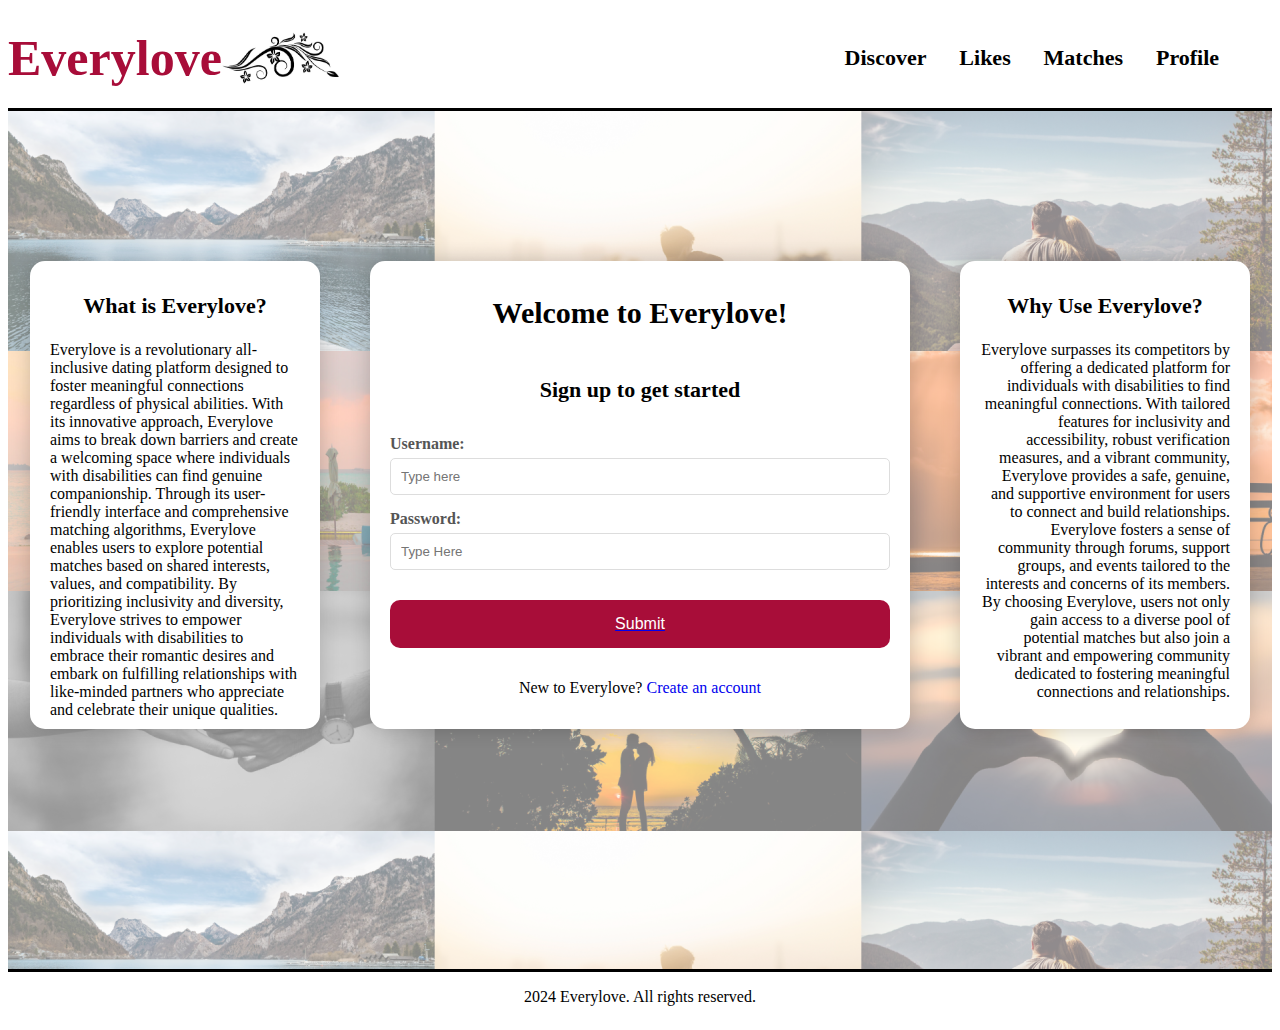
==== index.html @ c9519540 "New" ====
<!DOCTYPE html>
<html lang="en">
<head>
    <meta name="viewport" content="width=device-width, initial-scale1.0">
    <title>Everylove</title>
    <link rel="stylesheet" href="stylesheet.css">
</head>
<header>
    <div class="centerpiece">
       <!--<img src="images/designleft.jpeg" alt="background"  id="headimg">-->
        <a href="index.html" class="top"><h1>Everylove</h1></a>
        <img src="images/designright.jpeg" alt="background" id="headimg">
    </div>

    <div class="links">
        <a href="discover.html" class="top"><h3>Discover</h3></a>
        <a href="likes.html" class="top"><h3>Likes</h3></a>
        <a href="matches.html" class="top"><h3>Matches</h3></a>
        <a href="create.html" class="top"><h3>Profile</h3></a>
    </div>

</header>
<body>
<div class="body">


    <div class="leftinfo">
        <div class="lefttitle"><h3>What is Everylove?</h3></div>
        <h7>Everylove is a revolutionary all-inclusive dating platform designed to foster meaningful connections regardless of physical abilities. With its innovative approach, Everylove aims to break down barriers and create a welcoming space where individuals with disabilities can find genuine companionship. Through its user-friendly interface and comprehensive matching algorithms, Everylove enables users to explore potential matches based on shared interests, values, and compatibility. By prioritizing inclusivity and diversity, Everylove strives to empower individuals with disabilities to embrace their romantic desires and embark on fulfilling relationships with like-minded partners who appreciate and celebrate their unique qualities.</h7>
    </div>


    <div class="signup">
            <h2>Welcome to Everylove!</h2>
            <h3>Sign up to get started</h3>
            <form action="">
                <label for="first">
                      Username:
                  </label>
                <input type="text"
                       id="first"
                       name="first"
                       placeholder="Type here">
     
                <label for="password">
                      Password:
                  </label>
                <input type="password"
                       id="password"
                       name="password"
                       placeholder="Type Here">
            <a href= "discover.html">
                <div class="wrap">
                    <button type="button" value="Redirect">
                        Submit
                    </button>
                </div>
            </a>
            </form>
            <p>New to Everylove? 
                  <a href="create.html"
                   style="text-decoration: none;">
                    Create an account
                </a>
            </p>
    </div>
    <div class="rightinfo">
        <div class="righttitle"><h3>Why Use Everylove?</h3></div>
        <h7>Everylove surpasses its competitors by offering a dedicated platform for individuals with disabilities to find meaningful connections. With tailored features for inclusivity and accessibility, robust verification measures, and a vibrant community, Everylove provides a safe, genuine, and supportive environment for users to connect and build relationships. Everylove fosters a sense of community through forums, support groups, and events tailored to the interests and concerns of its members. By choosing Everylove, users not only gain access to a diverse pool of potential matches but also join a vibrant and empowering community dedicated to fostering meaningful connections and relationships.</h7>
    </div>

</div>


<footer>
    <p>2024 Everylove. All rights reserved.</p>
</footer>

</body>
</html>
---- stylesheet.css ----
header {
    display: flex;
    flex-flow: row;
    justify-content: space-between;
    height: 100px;
    width: auto;
    border-bottom: solid;
    border-color: black;
    margin-bottom: auto;
    margin-top: auto;
}

.centerpiece {
    display: flex;
    flex-flow: row;
    align-items: center;
    justify-content: flex-start;
}

.links {
    display: flex;
    flex-flow: row;
    width: 40%;
    align-items: center;
    justify-content: space-evenly;
    padding: 20px;
}

#pfp {
    width: 20%;
}

img
 {
    width: 15%;
}


#profilepic
 {
    width: 50%;
    margin-bottom: 30px;
    border-radius: 8px;
    transition: all .2s ease-in-out;
}


#profilepic:hover {
    transform: scale(1.1);
}


#largepfp {
    width: 31%;
    border-radius: 10px;
    margin-top: -70px;
}

footer {
    display: flex;
    align-items: center;
    justify-content: center;
    height: 50px;
    width: auto;
    border-top: solid;
    border-color: black;
}

select {
    width: 100%;
    padding: 10px;
    border: 1px solid #ccc;
    border-radius: 4px;
    font-size: 16px;
    box-sizing: border-box;

}

.form-container {
    
}

.leftside {
    width: 33%;
    justify-items: center;
    align-content: center;
    margin-left: 30px;
}

.rightside {
    width: 67%;
}

.profileone {
    display: flex;
    flex-wrap: wrap;
    flex-flow: row;
    border-bottom: solid;
    border-color: black;
}

.profiletwo {
    display: flex;
    flex-wrap: wrap;
    flex-flow: row;
    border-bottom: solid;
    border-color: black;
}

.profilethree {
    display: flex;
    flex-wrap: wrap;
    flex-flow: row;
    border-bottom: solid;
    border-color: black;    
}

.profilefour {
    display: flex;
    flex-wrap: wrap;
    flex-flow: row;
    border-bottom: solid;
    border-color: black;    
}

.profilefive {
    display: flex;
    flex-wrap: wrap;
    flex-flow: row;
    border-bottom: solid;
    border-color: black;    
}

.banner {
    display: flex;
    justify-content: center;
}


.body {
    display: flex;
    flex-wrap: wrap;
    justify-content: center;
    background-image: url(images/background.png);
}

.create {
    display: flex;
    flex-wrap: wrap;
}

.pic {

}

.discover {
    display: flex;
    flex-wrap: wrap;
    justify-content: center;
}

.picturename {
    display: flex;
    flex-wrap: wrap;
    justify-content: center;
    background-color: blue;
}
.signup {
    margin-top: 150px;
    margin-bottom: 240px;
    background-color: #fff;
    border-radius: 15px;
    box-shadow: 0 0 20px rgba(0, 0, 0, 0.2);
    padding: 10px 20px;
    width: 500px;
    text-align: center;
}
 
.leftinfo {
    margin-top: 150px;
    margin-bottom: 240px;
    margin-right: 50px;
    float: left;
    background-color: #fff;
    border-radius: 15px;
    box-shadow: 0 0 20px rgba(0, 0, 0, 0.2);
    padding: 10px 20px;
    width: 250px;
    text-align: left;
}

.lefttitle {
    text-align: center;
}

.rightinfo {
    margin-top: 150px;
    margin-bottom: 240px;
    margin-left: 50px;
    float: right;
    background-color: #fff;
    border-radius: 15px;
    box-shadow: 0 0 20px rgba(0, 0, 0, 0.2);
    padding: 10px 20px;
    width: 250px; 
    text-align: right;
}

.righttitle {
    text-align: center;
}


h1 {
    font-size: 50px;
    color: #a80d39;
}

h2 {
    font-size: 30px;
    transition: all .2s ease-in-out;
}

h2:hover {
    transform: scale(1.1);
    transform-origin: left;
}


h3 {
    display: inline-block;
    position: relative;
    color: black;
    font-size: 22px;
}

h3::after {
    content: '';
    position: absolute;
    width: 100%;
    transform: scaleX(0);
    height: 2px;
    bottom: 0;
    left: 0;
    background-color: black;
    transform-origin: bottom right;
    transition: transform 0.25s ease-out;
}

h3:hover::after {
    transform: scaleX(1.0);
    transform-origin: bottom left;
}
 
h5 {
    font-size: 20px;
}

h6 {
    font-size: 60px;
}

h7 {
    
}

h8 {
    font-size: 30px;
    font-weight: 600;
    text-align: center;
}

label {
    display: block;
    width: 100%;
    margin-top: 10px;
    margin-bottom: 5px;
    text-align: left;
    color: #555;
    font-weight: bold;
}
 
 
input {
    display: block;
    width: 100%;
    margin-bottom: 15px;
    padding: 10px;
    box-sizing: border-box;
    border: 1px solid #ddd;
    border-radius: 5px;
}
 
button {
    padding: 15px;
    border-radius: 10px;
    margin-top: 15px;
    margin-bottom: 15px;
    border: none;
    color: white;
    cursor: pointer;
    background-color: #a80d39;
    width: 100%;
    font-size: 16px;
}

button:hover {
    background-color: #9e0d39;
}

 
.wrap {
    display: flex;
    justify-content: center;
    align-items: center;
}

.top {
    color: black;
    cursor: pointer;
    text-decoration: none;
}



.displayname {
    display: flex;
    flex: flow;
    justify-content: center;
    margin-top: -80px;

}

.pass {
    display: flex;
    justify-content: center;
    transition: all .2s ease-in-out;
}

.pass:hover {
    transform: scale(1.3);
}

.largepic {
    display: flex;
    flex-wrap: wrap;
    flex-flow: row;
    width: 100%;
    align-items: center;
    justify-content: space-evenly;
}

.match {
    display: flex;
    justify-content: center;
    transition: all .2s ease-in-out;
}

.match:hover {
    transform: scale(1.3);
}

.pfdetail {
    display: grid;
    width: 100%;
    padding: 10px;
    justify-content: space-evenly;

}

.pfdetailtop {
    display: flex;
    flex-flow: row;
    width: 100%;
    justify-content: center;
}

.pfdetailbottom {
    display: flex;
    flex-flow: row;
    width: 100%;
    justify-content: center;
}

.pfdetailtopleft {
    display: flex;
    flex-flow: column;
    width: 80%;
    padding-right: 8px;
    justify-content: center;
    margin-top: 40px;
    margin-bottom: 40px;
}

.pfdetailtopright {
    display: flex;
    flex-flow: column;
    width: 80%;
    padding-right: 8px;
    justify-content: center;
    margin-top: 40px;
    margin-bottom: 40px;
}

.pfdetailbottomleft {
    display: flex;
    width: 80%;
    padding-right: 8px;
    flex-flow: column;
    justify-content: center;
    margin-top: 40px;
    margin-bottom: 40px;
}

.pfdetailbottomright {
    display: flex;
    width: 80%;
    padding-right: 8px;
    flex-flow: column;
    justify-content: center;
    margin-top: 40px;
    margin-bottom: 40px;
}

.description {
    display: flex;
    flex: flow;
    justify-content: space-evenly;
    margin-top: 30px;
}

.subtext {
    display: flex;
    flex: flow;
    justify-content: space-evenly;
}

.matchprofilestop {
    display: flex;
    flex-direction: row;
    flex-wrap: wrap;
    width: 100%;
    margin-bottom: 60px;
    justify-content: space-evenly;
}

.matchprofilesbottom {
    display: flex;
    flex-direction: row;
    flex-wrap: wrap;
    width: 100%;
    margin-bottom: 60px;
    justify-content: space-evenly;    
}

.matchname {
    display: flex;
    flex-flow: row;
    flex-wrap: wrap;
    justify-content: center;
}

.matchone {
    width: 30%;
}
.matchtwo {
    width: 30%;
}


#matchpfp {
    width: 100%;
    border-radius: 50px;
    display: flex;
    flex-flow: row;
    flex-wrap: wrap;
    justify-content: center;
    transition: all .2s ease-in-out;
}

#matchpfp:hover {
    transform: scale(1.1);
}
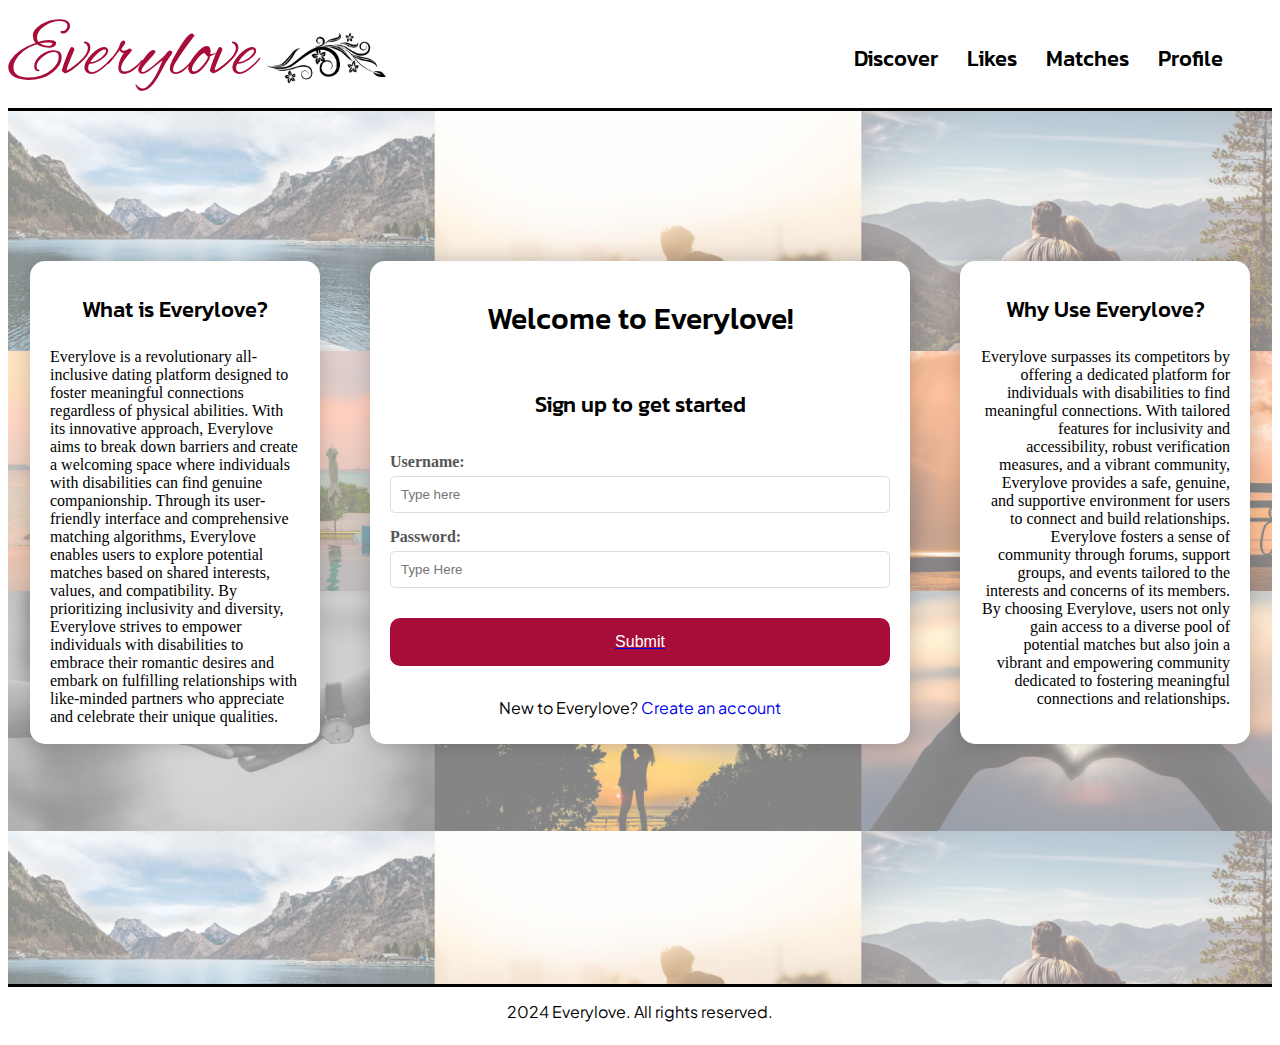
==== commit 76cf0958: "Update code" ====
--- a/index.html
+++ b/index.html
@@ -1,6 +1,21 @@
 <!DOCTYPE html>
 <html lang="en">
 <head>
+    <link rel="preconnect" href="https://fonts.googleapis.com">
+    <link rel="preconnect" href="https://fonts.gstatic.com" crossorigin>
+    <link href="https://fonts.googleapis.com/css2?family=Alex+Brush&display=swap" rel="stylesheet">
+    
+    <link rel="preconnect" href="https://fonts.googleapis.com">
+    <link rel="preconnect" href="https://fonts.gstatic.com" crossorigin>
+    <link href="https://fonts.googleapis.com/css2?family=Kanit:ital,wght@0,100;0,200;0,300;0,400;0,500;0,600;0,700;0,800;0,900;1,100;1,200;1,300;1,400;1,500;1,600;1,700;1,800;1,900&display=swap" rel="stylesheet">
+
+    <link rel="preconnect" href="https://fonts.googleapis.com">
+    <link rel="preconnect" href="https://fonts.gstatic.com" crossorigin>
+    <link href="https://fonts.googleapis.com/css2?family=Plus+Jakarta+Sans:ital,wght@0,200..800;1,200..800&display=swap" rel="stylesheet">
+
+    <link rel="preconnect" href="https://fonts.googleapis.com">
+    <link rel="preconnect" href="https://fonts.gstatic.com" crossorigin>
+    <link href="https://fonts.googleapis.com/css2?family=Libre+Baskerville:ital,wght@0,400;0,700;1,400&display=swap" rel="stylesheet">
     <meta name="viewport" content="width=device-width, initial-scale1.0">
     <title>Everylove</title>
     <link rel="stylesheet" href="stylesheet.css">
--- a/stylesheet.css
+++ b/stylesheet.css
@@ -1,3 +1,145 @@
+.libre-baskerville-regular {
+  font-family: "Libre Baskerville", serif;
+  font-weight: 400;
+  font-style: normal;
+}
+
+.libre-baskerville-bold {
+  font-family: "Libre Baskerville", serif;
+  font-weight: 700;
+  font-style: normal;
+}
+
+.libre-baskerville-regular-italic {
+  font-family: "Libre Baskerville", serif;
+  font-weight: 400;
+  font-style: italic;
+}
+
+
+.plus-jakarta-sans-{
+  font-family: "Plus Jakarta Sans", sans-serif;
+  font-optical-sizing: auto;
+  font-weight: <weight>;
+  font-style: normal;
+}
+
+.kanit-thin {
+  font-family: "Kanit", sans-serif;
+  font-weight: 100;
+  font-style: normal;
+}
+
+.kanit-extralight {
+  font-family: "Kanit", sans-serif;
+  font-weight: 200;
+  font-style: normal;
+}
+
+.kanit-light {
+  font-family: "Kanit", sans-serif;
+  font-weight: 300;
+  font-style: normal;
+}
+
+.kanit-regular {
+  font-family: "Kanit", sans-serif;
+  font-weight: 400;
+  font-style: normal;
+}
+
+.kanit-medium {
+  font-family: "Kanit", sans-serif;
+  font-weight: 500;
+  font-style: normal;
+}
+
+.kanit-semibold {
+  font-family: "Kanit", sans-serif;
+  font-weight: 600;
+  font-style: normal;
+}
+
+.kanit-bold {
+  font-family: "Kanit", sans-serif;
+  font-weight: 700;
+  font-style: normal;
+}
+
+.kanit-extrabold {
+  font-family: "Kanit", sans-serif;
+  font-weight: 800;
+  font-style: normal;
+}
+
+.kanit-black {
+  font-family: "Kanit", sans-serif;
+  font-weight: 900;
+  font-style: normal;
+}
+
+.kanit-thin-italic {
+  font-family: "Kanit", sans-serif;
+  font-weight: 100;
+  font-style: italic;
+}
+
+.kanit-extralight-italic {
+  font-family: "Kanit", sans-serif;
+  font-weight: 200;
+  font-style: italic;
+}
+
+.kanit-light-italic {
+  font-family: "Kanit", sans-serif;
+  font-weight: 300;
+  font-style: italic;
+}
+
+.kanit-regular-italic {
+  font-family: "Kanit", sans-serif;
+  font-weight: 400;
+  font-style: italic;
+}
+
+.kanit-medium-italic {
+  font-family: "Kanit", sans-serif;
+  font-weight: 500;
+  font-style: italic;
+}
+
+.kanit-semibold-italic {
+  font-family: "Kanit", sans-serif;
+  font-weight: 600;
+  font-style: italic;
+}
+
+.kanit-bold-italic {
+  font-family: "Kanit", sans-serif;
+  font-weight: 700;
+  font-style: italic;
+}
+
+.kanit-extrabold-italic {
+  font-family: "Kanit", sans-serif;
+  font-weight: 800;
+  font-style: italic;
+}
+
+.kanit-black-italic {
+  font-family: "Kanit", sans-serif;
+  font-weight: 900;
+  font-style: italic;
+}
+
+.alex-brush-regular {
+  font-family: "Alex Brush", cursive;
+  font-weight: 400;
+  font-style: normal;
+}
+
+
+
 header {
     display: flex;
     flex-flow: row;
@@ -88,6 +230,7 @@
 }
 
 .rightside {
+    padding-right: 20px;
     width: 67%;
 }
 
@@ -98,6 +241,7 @@
     border-bottom: solid;
     border-color: black;
 }
+
 
 .profiletwo {
     display: flex;
@@ -211,12 +355,26 @@
 }
 
 
+p {
+    font-family: "Plus Jakarta Sans", sans-serif;
+    font-optical-sizing: auto;
+    font-weight: 400;
+    font-style: normal;
+}
+
 h1 {
-    font-size: 50px;
+    font-family: "Alex Brush", cursive;
+    font-weight: 400;
+    font-style: normal;
+    font-size: 80px;
     color: #a80d39;
+    padding-right: 10px;
 }
 
 h2 {
+    font-family: "Kanit", sans-serif;
+    font-weight: 500;
+    font-style: normal;
     font-size: 30px;
     transition: all .2s ease-in-out;
 }
@@ -228,6 +386,9 @@
 
 
 h3 {
+    font-family: "Kanit", sans-serif;
+    font-weight: 500;
+    font-style: normal;
     display: inline-block;
     position: relative;
     color: black;
@@ -251,12 +412,25 @@
     transform: scaleX(1.0);
     transform-origin: bottom left;
 }
+
+h4 {
+    font-family: "Kanit", sans-serif;
+    font-weight: 500;
+    font-style: normal;
+    font-size: 15px;
+}
  
 h5 {
+    font-family: "Kanit", sans-serif;
+    font-weight: 500;
+    font-style: normal;
     font-size: 20px;
 }
 
 h6 {
+    font-family: "Kanit", sans-serif;
+    font-weight: 500;
+    font-style: normal;
     font-size: 60px;
 }
 
@@ -265,8 +439,10 @@
 }
 
 h8 {
-    font-size: 30px;
-    font-weight: 600;
+    font-family: "Kanit", sans-serif;
+    font-weight: 500;
+    font-style: normal;
+    font-size: 35px;
     text-align: center;
 }
 
@@ -386,7 +562,8 @@
     display: flex;
     flex-flow: column;
     width: 80%;
-    padding-right: 8px;
+    padding-right: 40px;
+    padding-left: 40px;
     justify-content: center;
     margin-top: 40px;
     margin-bottom: 40px;
@@ -396,7 +573,8 @@
     display: flex;
     flex-flow: column;
     width: 80%;
-    padding-right: 8px;
+    padding-right: 40px;
+    padding-left: 40px;
     justify-content: center;
     margin-top: 40px;
     margin-bottom: 40px;
@@ -405,7 +583,8 @@
 .pfdetailbottomleft {
     display: flex;
     width: 80%;
-    padding-right: 8px;
+    padding-right: 40px;
+    padding-left: 40px;
     flex-flow: column;
     justify-content: center;
     margin-top: 40px;
@@ -415,7 +594,8 @@
 .pfdetailbottomright {
     display: flex;
     width: 80%;
-    padding-right: 8px;
+    padding-right: 40px;
+    padding-left: 40px;
     flex-flow: column;
     justify-content: center;
     margin-top: 40px;
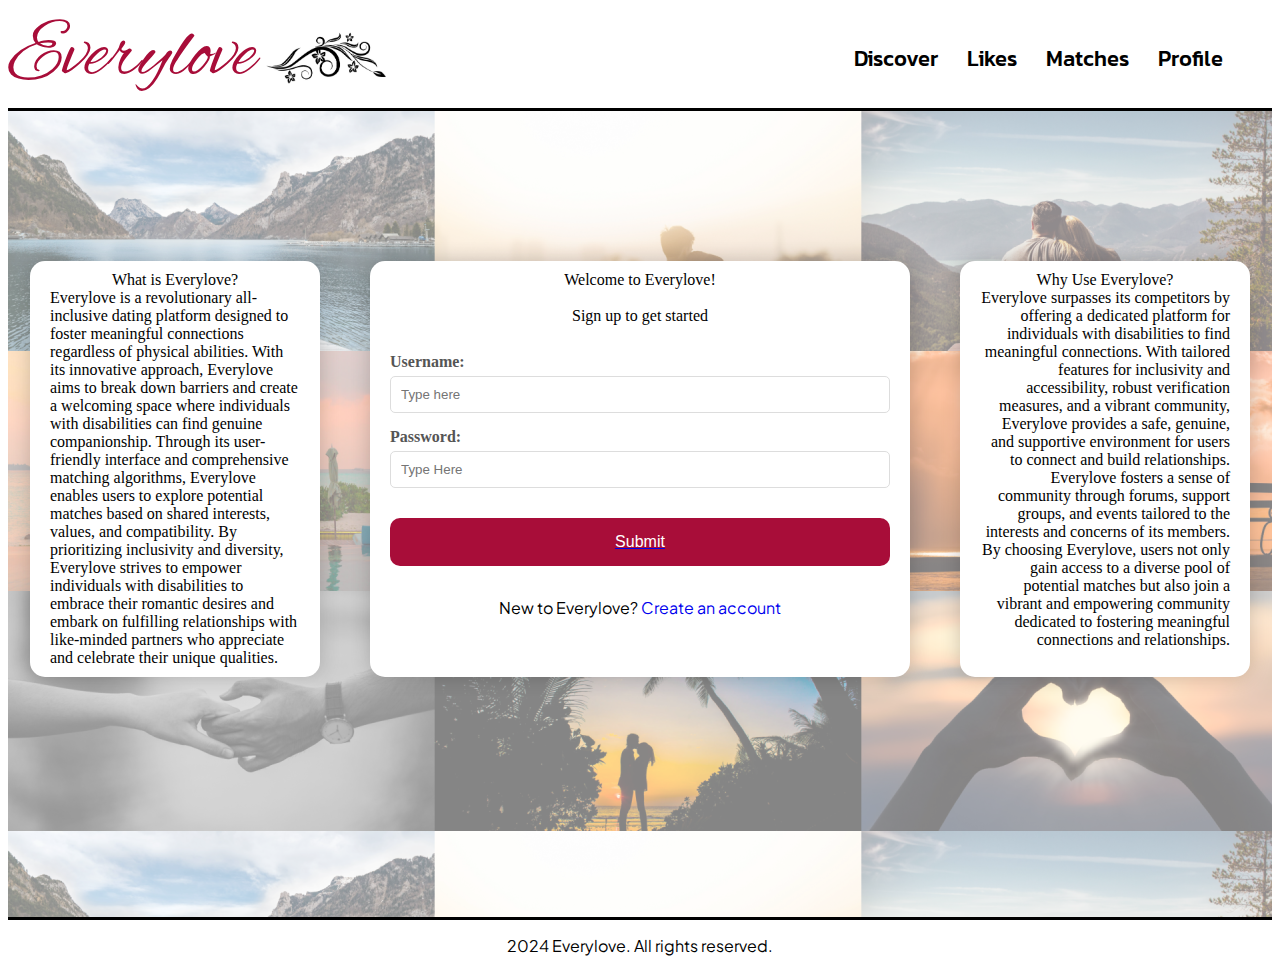
==== commit eabd459f: "Update" ====
--- a/index.html
+++ b/index.html
@@ -4,7 +4,7 @@
     <link rel="preconnect" href="https://fonts.googleapis.com">
     <link rel="preconnect" href="https://fonts.gstatic.com" crossorigin>
     <link href="https://fonts.googleapis.com/css2?family=Alex+Brush&display=swap" rel="stylesheet">
-    
+
     <link rel="preconnect" href="https://fonts.googleapis.com">
     <link rel="preconnect" href="https://fonts.gstatic.com" crossorigin>
     <link href="https://fonts.googleapis.com/css2?family=Kanit:ital,wght@0,100;0,200;0,300;0,400;0,500;0,600;0,700;0,800;0,900;1,100;1,200;1,300;1,400;1,500;1,600;1,700;1,800;1,900&display=swap" rel="stylesheet">
@@ -16,9 +16,12 @@
     <link rel="preconnect" href="https://fonts.googleapis.com">
     <link rel="preconnect" href="https://fonts.gstatic.com" crossorigin>
     <link href="https://fonts.googleapis.com/css2?family=Libre+Baskerville:ital,wght@0,400;0,700;1,400&display=swap" rel="stylesheet">
+
     <meta name="viewport" content="width=device-width, initial-scale1.0">
     <title>Everylove</title>
+    
     <link rel="stylesheet" href="stylesheet.css">
+    <link rel="stylesheet" href="mobilestyle.css">
 </head>
 <header>
     <div class="centerpiece">
@@ -40,14 +43,14 @@
 
 
     <div class="leftinfo">
-        <div class="lefttitle"><h3>What is Everylove?</h3></div>
+        <div class="lefttitle"><h9>What is Everylove?</h9><br></div>
         <h7>Everylove is a revolutionary all-inclusive dating platform designed to foster meaningful connections regardless of physical abilities. With its innovative approach, Everylove aims to break down barriers and create a welcoming space where individuals with disabilities can find genuine companionship. Through its user-friendly interface and comprehensive matching algorithms, Everylove enables users to explore potential matches based on shared interests, values, and compatibility. By prioritizing inclusivity and diversity, Everylove strives to empower individuals with disabilities to embrace their romantic desires and embark on fulfilling relationships with like-minded partners who appreciate and celebrate their unique qualities.</h7>
     </div>
 
 
     <div class="signup">
-            <h2>Welcome to Everylove!</h2>
-            <h3>Sign up to get started</h3>
+            <h10>Welcome to Everylove!</h10><br><br>
+            <h9>Sign up to get started</h9><br><br>
             <form action="">
                 <label for="first">
                       Username:
@@ -80,7 +83,7 @@
             </p>
     </div>
     <div class="rightinfo">
-        <div class="righttitle"><h3>Why Use Everylove?</h3></div>
+        <div class="righttitle"><h9>Why Use Everylove?</h9><br></div>
         <h7>Everylove surpasses its competitors by offering a dedicated platform for individuals with disabilities to find meaningful connections. With tailored features for inclusivity and accessibility, robust verification measures, and a vibrant community, Everylove provides a safe, genuine, and supportive environment for users to connect and build relationships. Everylove fosters a sense of community through forums, support groups, and events tailored to the interests and concerns of its members. By choosing Everylove, users not only gain access to a diverse pool of potential matches but also join a vibrant and empowering community dedicated to fostering meaningful connections and relationships.</h7>
     </div>
 
--- a/mobilestyle.css
+++ b/mobilestyle.css
@@ -0,0 +1,693 @@
+@media screen and (max-width: 600px) {
+
+.libre-baskerville-regular {
+  font-family: "Libre Baskerville", serif;
+  font-weight: 400;
+  font-style: normal;
+}
+
+.libre-baskerville-bold {
+  font-family: "Libre Baskerville", serif;
+  font-weight: 700;
+  font-style: normal;
+}
+
+.libre-baskerville-regular-italic {
+  font-family: "Libre Baskerville", serif;
+  font-weight: 400;
+  font-style: italic;
+}
+
+
+.plus-jakarta-sans-{
+  font-family: "Plus Jakarta Sans", sans-serif;
+  font-optical-sizing: auto;
+  font-weight: <weight>;
+  font-style: normal;
+}
+
+.kanit-thin {
+  font-family: "Kanit", sans-serif;
+  font-weight: 100;
+  font-style: normal;
+}
+
+.kanit-extralight {
+  font-family: "Kanit", sans-serif;
+  font-weight: 200;
+  font-style: normal;
+}
+
+.kanit-light {
+  font-family: "Kanit", sans-serif;
+  font-weight: 300;
+  font-style: normal;
+}
+
+.kanit-regular {
+  font-family: "Kanit", sans-serif;
+  font-weight: 400;
+  font-style: normal;
+}
+
+.kanit-medium {
+  font-family: "Kanit", sans-serif;
+  font-weight: 500;
+  font-style: normal;
+}
+
+.kanit-semibold {
+  font-family: "Kanit", sans-serif;
+  font-weight: 600;
+  font-style: normal;
+}
+
+.kanit-bold {
+  font-family: "Kanit", sans-serif;
+  font-weight: 700;
+  font-style: normal;
+}
+
+.kanit-extrabold {
+  font-family: "Kanit", sans-serif;
+  font-weight: 800;
+  font-style: normal;
+}
+
+.kanit-black {
+  font-family: "Kanit", sans-serif;
+  font-weight: 900;
+  font-style: normal;
+}
+
+.kanit-thin-italic {
+  font-family: "Kanit", sans-serif;
+  font-weight: 100;
+  font-style: italic;
+}
+
+.kanit-extralight-italic {
+  font-family: "Kanit", sans-serif;
+  font-weight: 200;
+  font-style: italic;
+}
+
+.kanit-light-italic {
+  font-family: "Kanit", sans-serif;
+  font-weight: 300;
+  font-style: italic;
+}
+
+.kanit-regular-italic {
+  font-family: "Kanit", sans-serif;
+  font-weight: 400;
+  font-style: italic;
+}
+
+.kanit-medium-italic {
+  font-family: "Kanit", sans-serif;
+  font-weight: 500;
+  font-style: italic;
+}
+
+.kanit-semibold-italic {
+  font-family: "Kanit", sans-serif;
+  font-weight: 600;
+  font-style: italic;
+}
+
+.kanit-bold-italic {
+  font-family: "Kanit", sans-serif;
+  font-weight: 700;
+  font-style: italic;
+}
+
+.kanit-extrabold-italic {
+  font-family: "Kanit", sans-serif;
+  font-weight: 800;
+  font-style: italic;
+}
+
+.kanit-black-italic {
+  font-family: "Kanit", sans-serif;
+  font-weight: 900;
+  font-style: italic;
+}
+
+.alex-brush-regular {
+  font-family: "Alex Brush", cursive;
+  font-weight: 400;
+  font-style: normal;
+}
+
+body {
+}
+
+header {
+    display: flex;
+    flex-flow: column;
+    justify-content: space-between;
+    height: auto;
+    width: auto;
+    border-bottom: solid;
+    border-color: black;
+    margin-bottom: auto;
+    margin-top: auto;
+}
+
+.centerpiece {
+    display: flex;
+    flex-flow: row;
+    width: 100%;
+    margin-bottom: 0px;
+    align-items: center;
+    justify-content: center;
+}
+
+.links {
+    display: flex;
+    flex-flow: row;
+    width: 100%;
+    align-items: center;
+    justify-content: space-evenly;
+}
+
+#pfp {
+    width: 20%;
+}
+
+img
+ {
+    width: 15%;
+}
+
+#headimg {
+    width: 0%;
+}
+
+
+#profilepic
+ {
+    width: 85%;
+    margin-bottom: 30px;
+    border-radius: 100px;
+    justify-content: center;
+    transition: all .2s ease-in-out;
+}
+
+
+#profilepic:hover {
+    transform: scale(1.1);
+}
+
+
+#largepfp {
+    width: 31%;
+    border-radius: 10px;
+    margin-top: -70px;
+}
+
+footer {
+    display: flex;
+    align-items: center;
+    justify-content: center;
+    height: 50px;
+    width: auto;
+    border-top: solid;
+    border-color: black;
+}
+
+select {
+    width: 100%;
+    padding: 10px;
+    border: 1px solid #ccc;
+    border-radius: 4px;
+    font-size: 16px;
+    box-sizing: border-box;
+
+}
+
+.form-container {
+    
+}
+
+.leftside {
+    width: 100%;
+    justify-items: center;
+    align-content: center;
+    margin-left: 30px;
+}
+
+.rightside {
+    display: flex;
+    flex-flow: row;
+    flex-wrap: wrap;
+    justify-content: center;
+    padding-right: 20px;
+    width: 100%;
+}
+
+.profileone {
+    display: flex;
+    flex-wrap: wrap;
+    flex-flow: column;
+    border-bottom: solid;
+    border-color: black;
+}
+
+
+.profiletwo {
+    display: flex;
+    flex-wrap: wrap;
+    flex-flow: column;
+    border-bottom: solid;
+    border-color: black;
+}
+
+.profilethree {
+    display: flex;
+    flex-wrap: wrap;
+    flex-flow: column;
+    border-bottom: solid;
+    border-color: black;    
+}
+
+.profilefour {
+    display: flex;
+    flex-wrap: wrap;
+    flex-flow: column;
+    border-bottom: solid;
+    border-color: black;    
+}
+
+.profilefive {
+    display: flex;
+    flex-wrap: wrap;
+    flex-flow: column;
+    border-bottom: solid;
+    border-color: black;    
+}
+
+.banner {
+    display: flex;
+    justify-content: center;
+}
+
+
+.body {
+    display: flex;
+    flex-wrap: wrap;
+    justify-content: center;
+    background-image: url(images/background.png);
+}
+
+.create {
+    display: flex;
+    flex-wrap: wrap;
+}
+
+.pic {
+
+}
+
+.discover {
+    display: flex;
+    flex-wrap: wrap;
+    justify-content: center;
+}
+
+.picturename {
+    display: flex;
+    flex-wrap: wrap;
+    justify-content: center;
+    background-color: blue;
+}
+.signup {
+    margin-top: 150px;
+    margin-bottom: 240px;
+    background-color: #fff;
+    border-radius: 15px;
+    box-shadow: 0 0 20px rgba(0, 0, 0, 0.2);
+    padding: 10px 20px;
+    width: 500px;
+    text-align: center;
+}
+ 
+.leftinfo {
+    margin-top: 150px;
+    margin-bottom: 240px;
+    margin-right: 50px;
+    float: left;
+    background-color: #fff;
+    border-radius: 15px;
+    box-shadow: 0 0 20px rgba(0, 0, 0, 0.2);
+    padding: 10px 20px;
+    width: 250px;
+    text-align: left;
+}
+
+.lefttitle {
+    text-align: center;
+}
+
+.rightinfo {
+    margin-top: 150px;
+    margin-bottom: 240px;
+    margin-left: 50px;
+    float: right;
+    background-color: #fff;
+    border-radius: 15px;
+    box-shadow: 0 0 20px rgba(0, 0, 0, 0.2);
+    padding: 10px 20px;
+    width: 250px; 
+    text-align: right;
+}
+
+.righttitle {
+    text-align: center;
+}
+
+
+p {
+    font-family: "Plus Jakarta Sans", sans-serif;
+    font-optical-sizing: auto;
+    font-weight: 400;
+    font-style: normal;
+}
+
+h1 {
+    font-family: "Alex Brush", cursive;
+    font-weight: 400;
+    font-style: normal;
+    font-size: 60px;
+    color: #a80d39;
+}
+
+h2 {
+    font-family: "Kanit", sans-serif;
+    font-weight: 500;
+    font-style: normal;
+    font-size: 30px;
+    text-align: center;
+    transition: all .2s ease-in-out;
+}
+
+h2:hover {
+    transform: scale(1.1);
+    transform-origin: left;
+}
+
+
+h3 {
+    font-family: "Kanit", sans-serif;
+    font-weight: 500;
+    font-style: normal;
+    display: inline-block;
+    position: relative;
+    color: black;
+    font-size: 20px;
+}
+
+h3::after {
+    content: '';
+    position: absolute;
+    width: 100%;
+    transform: scaleX(0);
+    height: 2px;
+    bottom: 0;
+    left: 0;
+    background-color: black;
+    transform-origin: bottom right;
+    transition: transform 0.25s ease-out;
+}
+
+h3:hover::after {
+    transform: scaleX(1.0);
+    transform-origin: bottom left;
+}
+
+h4 {
+    font-family: "Kanit", sans-serif;
+    font-weight: 500;
+    font-style: normal;
+    font-size: 15px;
+}
+ 
+h5 {
+    font-family: "Kanit", sans-serif;
+    font-weight: 500;
+    font-style: normal;
+    font-size: 20px;
+}
+
+h6 {
+    font-family: "Kanit", sans-serif;
+    font-weight: 500;
+    font-style: normal;
+    font-size: 60px;
+}
+
+h7 {
+    
+}
+
+h8 {
+    font-family: "Kanit", sans-serif;
+    font-weight: 500;
+    font-style: normal;
+    font-size: 35px;
+    text-align: center;
+}
+
+h9 {
+    font-family: "Kanit", sans-serif;
+    font-weight: 500;
+    font-style: normal;
+    color: black;
+    font-size: 22px;
+}
+
+h10 {
+    font-family: "Kanit", sans-serif;
+    font-weight: 500;
+    font-style: normal;
+    font-size: 30px;
+}
+
+label {
+    display: block;
+    width: 100%;
+    margin-top: 10px;
+    margin-bottom: 5px;
+    text-align: left;
+    color: #555;
+    font-weight: bold;
+}
+ 
+ 
+input {
+    display: block;
+    width: 100%;
+    margin-bottom: 15px;
+    padding: 10px;
+    box-sizing: border-box;
+    border: 1px solid #ddd;
+    border-radius: 5px;
+}
+ 
+button {
+    padding: 15px;
+    border-radius: 10px;
+    margin-top: 15px;
+    margin-bottom: 15px;
+    border: none;
+    color: white;
+    cursor: pointer;
+    background-color: #a80d39;
+    width: 100%;
+    font-size: 16px;
+}
+
+button:hover {
+    background-color: #9e0d39;
+}
+
+ 
+.wrap {
+    display: flex;
+    justify-content: center;
+    align-items: center;
+}
+
+.top {
+    color: black;
+    cursor: pointer;
+    text-decoration: none;
+}
+
+
+
+.displayname {
+    display: flex;
+    flex: flow;
+    justify-content: center;
+    margin-top: -80px;
+
+}
+
+.pass {
+    display: flex;
+    justify-content: center;
+    transition: all .2s ease-in-out;
+}
+
+.pass:hover {
+    transform: scale(1.3);
+}
+
+.largepic {
+    display: flex;
+    flex-wrap: wrap;
+    flex-flow: row;
+    width: 100%;
+    align-items: center;
+    justify-content: space-evenly;
+}
+
+.match {
+    display: flex;
+    justify-content: center;
+    transition: all .2s ease-in-out;
+}
+
+.match:hover {
+    transform: scale(1.3);
+}
+
+.pfdetail {
+    display: grid;
+    width: 100%;
+    padding: 10px;
+    justify-content: space-evenly;
+
+}
+
+.pfdetailtop {
+    display: flex;
+    flex-flow: row;
+    width: 100%;
+    justify-content: center;
+}
+
+.pfdetailbottom {
+    display: flex;
+    flex-flow: row;
+    width: 100%;
+    justify-content: center;
+}
+
+.pfdetailtopleft {
+    display: flex;
+    flex-flow: column;
+    width: 80%;
+    padding-right: 40px;
+    padding-left: 40px;
+    justify-content: center;
+    margin-top: 40px;
+    margin-bottom: 40px;
+}
+
+.pfdetailtopright {
+    display: flex;
+    flex-flow: column;
+    width: 80%;
+    padding-right: 40px;
+    padding-left: 40px;
+    justify-content: center;
+    margin-top: 40px;
+    margin-bottom: 40px;
+}
+
+.pfdetailbottomleft {
+    display: flex;
+    width: 80%;
+    padding-right: 40px;
+    padding-left: 40px;
+    flex-flow: column;
+    justify-content: center;
+    margin-top: 40px;
+    margin-bottom: 40px;
+}
+
+.pfdetailbottomright {
+    display: flex;
+    width: 80%;
+    padding-right: 40px;
+    padding-left: 40px;
+    flex-flow: column;
+    justify-content: center;
+    margin-top: 40px;
+    margin-bottom: 40px;
+}
+
+.description {
+    display: flex;
+    flex: flow;
+    justify-content: space-evenly;
+    margin-top: 30px;
+}
+
+.subtext {
+    display: flex;
+    flex: flow;
+    justify-content: space-evenly;
+}
+
+.matchprofilestop {
+    display: flex;
+    flex-direction: row;
+    flex-wrap: wrap;
+    width: 100%;
+    margin-bottom: 60px;
+    justify-content: space-evenly;
+}
+
+.matchprofilesbottom {
+    display: flex;
+    flex-direction: row;
+    flex-wrap: wrap;
+    width: 100%;
+    margin-bottom: 60px;
+    justify-content: space-evenly;    
+}
+
+.matchname {
+    display: flex;
+    flex-flow: row;
+    flex-wrap: wrap;
+    justify-content: center;
+}
+
+.matchone {
+    width: 30%;
+}
+.matchtwo {
+    width: 30%;
+}
+
+
+#matchpfp {
+    width: 100%;
+    border-radius: 50px;
+    display: flex;
+    flex-flow: row;
+    flex-wrap: wrap;
+    justify-content: center;
+    transition: all .2s ease-in-out;
+}
+
+#matchpfp:hover {
+    transform: scale(1.1);
+}
+
+}
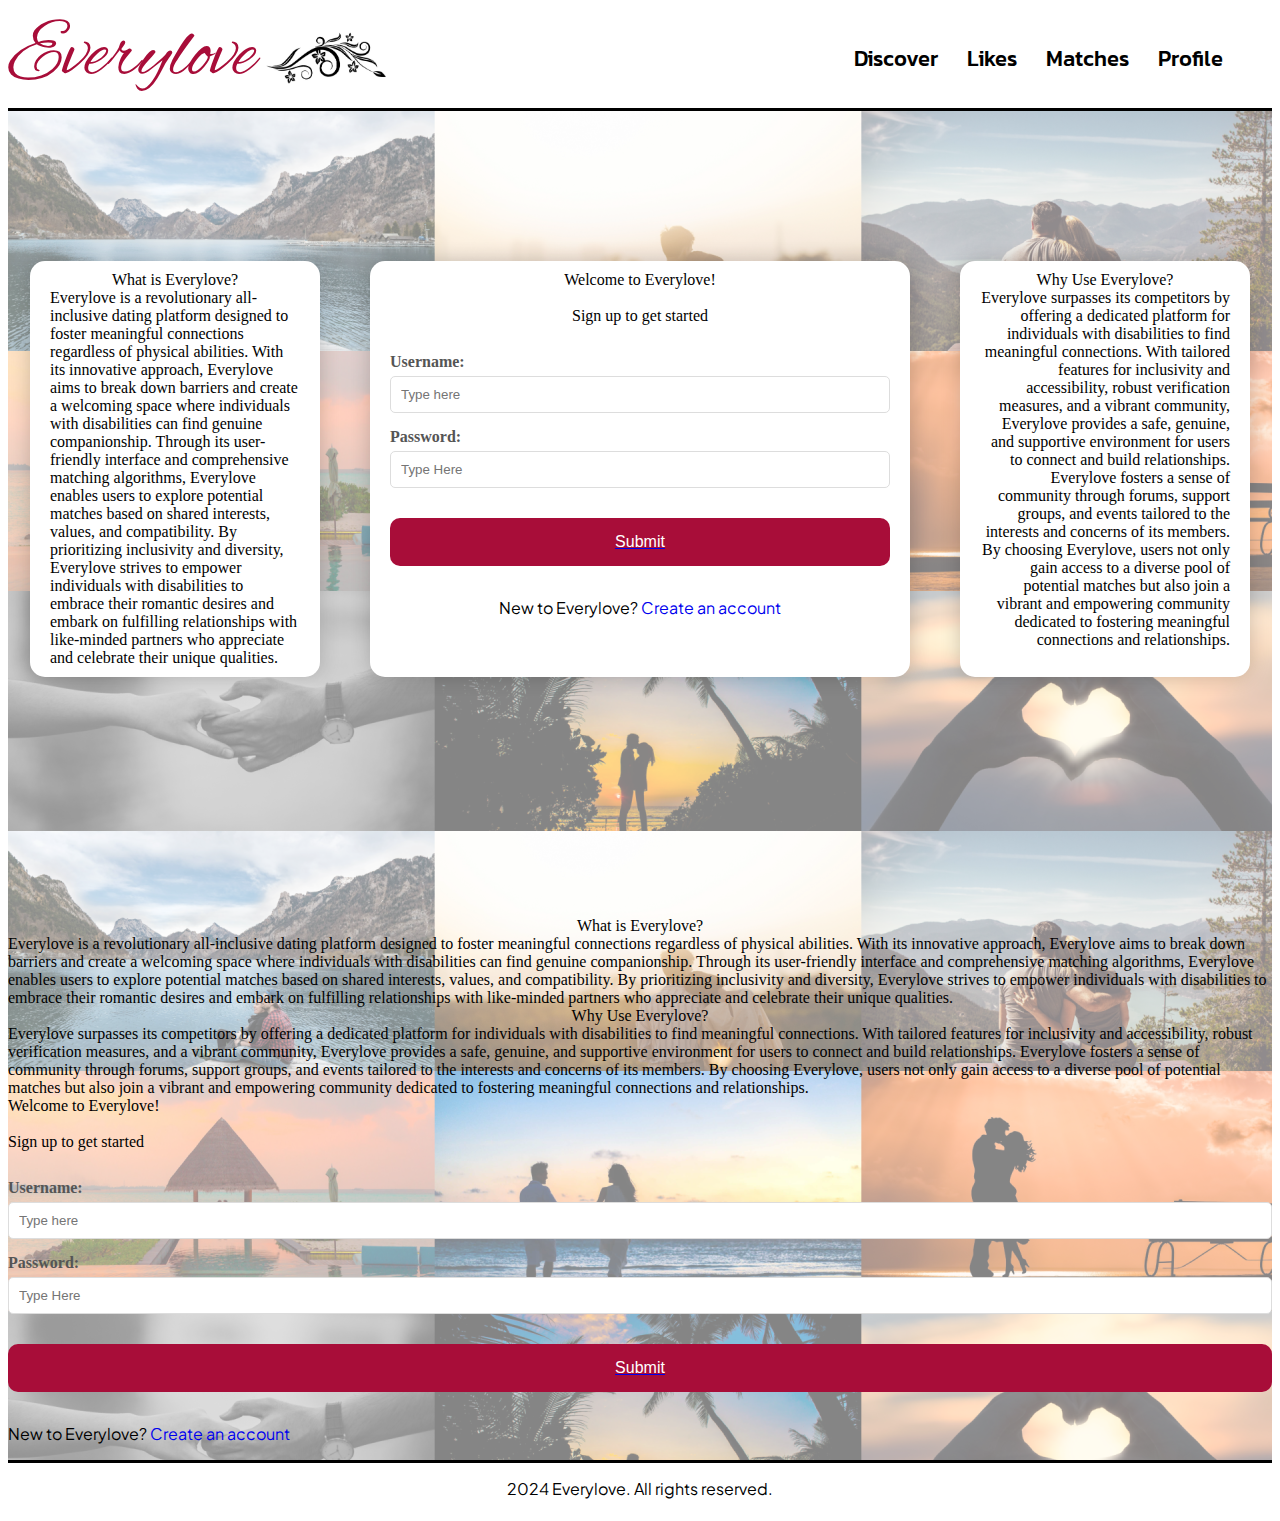
==== commit f4e84a18: "Mobile Layout" ====
--- a/index.html
+++ b/index.html
@@ -25,7 +25,6 @@
 </head>
 <header>
     <div class="centerpiece">
-       <!--<img src="images/designleft.jpeg" alt="background"  id="headimg">-->
         <a href="index.html" class="top"><h1>Everylove</h1></a>
         <img src="images/designright.jpeg" alt="background" id="headimg">
     </div>
@@ -87,6 +86,59 @@
         <h7>Everylove surpasses its competitors by offering a dedicated platform for individuals with disabilities to find meaningful connections. With tailored features for inclusivity and accessibility, robust verification measures, and a vibrant community, Everylove provides a safe, genuine, and supportive environment for users to connect and build relationships. Everylove fosters a sense of community through forums, support groups, and events tailored to the interests and concerns of its members. By choosing Everylove, users not only gain access to a diverse pool of potential matches but also join a vibrant and empowering community dedicated to fostering meaningful connections and relationships.</h7>
     </div>
 
+
+    <div class="mobilemain">
+    <div class="leftinfomobile">
+        <div class="lefttitle"><h9>What is Everylove?</h9><br></div>
+        <h7>Everylove is a revolutionary all-inclusive dating platform designed to foster meaningful connections regardless of physical abilities. With its innovative approach, Everylove aims to break down barriers and create a welcoming space where individuals with disabilities can find genuine companionship. Through its user-friendly interface and comprehensive matching algorithms, Everylove enables users to explore potential matches based on shared interests, values, and compatibility. By prioritizing inclusivity and diversity, Everylove strives to empower individuals with disabilities to embrace their romantic desires and embark on fulfilling relationships with like-minded partners who appreciate and celebrate their unique qualities.</h7>
+    </div>
+
+
+    
+    <div class="rightinfomobile">
+        <div class="righttitle"><h9>Why Use Everylove?</h9><br></div>
+        <h7>Everylove surpasses its competitors by offering a dedicated platform for individuals with disabilities to find meaningful connections. With tailored features for inclusivity and accessibility, robust verification measures, and a vibrant community, Everylove provides a safe, genuine, and supportive environment for users to connect and build relationships. Everylove fosters a sense of community through forums, support groups, and events tailored to the interests and concerns of its members. By choosing Everylove, users not only gain access to a diverse pool of potential matches but also join a vibrant and empowering community dedicated to fostering meaningful connections and relationships.</h7>
+    </div>
+
+    <div class="signupmobile">
+            <h10>Welcome to Everylove!</h10><br><br>
+            <h9>Sign up to get started</h9><br><br>
+            <form action="">
+                <label for="first">
+                      Username:
+                  </label>
+                <input type="text"
+                       id="first"
+                       name="first"
+                       placeholder="Type here">
+     
+                <label for="password">
+                      Password:
+                  </label>
+                <input type="password"
+                       id="password"
+                       name="password"
+                       placeholder="Type Here">
+            <a href= "discover.html">
+                <div class="wrap">
+                    <button type="button" value="Redirect">
+                        Submit
+                    </button>
+                </div>
+            </a>
+            </form>
+            <p>New to Everylove? 
+                  <a href="create.html"
+                   style="text-decoration: none;">
+                    Create an account
+                </a>
+            </p>
+    </div>
+    </div>
+
+
+
+
 </div>
 
 
--- a/mobilestyle.css
+++ b/mobilestyle.css
@@ -141,35 +141,40 @@
 }
 
 body {
+    display: flex;
+    flex-flow: column;
+    flex-wrap: wrap;
+    width: 100%;
+    margin: 0px;
+    justify-content: center;
 }
 
 header {
     display: flex;
     flex-flow: column;
-    justify-content: space-between;
+    justify-content: center;
     height: auto;
-    width: auto;
+    width: 100%;
     border-bottom: solid;
     border-color: black;
-    margin-bottom: auto;
-    margin-top: auto;
 }
 
 .centerpiece {
     display: flex;
     flex-flow: row;
-    width: 100%;
-    margin-bottom: 0px;
+    margin-top: 20px;
+    height: 100px;
+    width: 100%;
+    justify-content: center;
+}
+
+.links {
+    display: flex;
+    flex-flow: row;
+    height: 40px;
+    width: auto;
     align-items: center;
-    justify-content: center;
-}
-
-.links {
-    display: flex;
-    flex-flow: row;
-    width: 100%;
-    align-items: center;
-    justify-content: space-evenly;
+    justify-content: space-between;
 }
 
 #pfp {
@@ -182,29 +187,27 @@
 }
 
 #headimg {
-    width: 0%;
+    display: none;
 }
 
 
 #profilepic
  {
-    width: 85%;
-    margin-bottom: 30px;
+    width: 400px;
+    margin-bottom: 10px;
     border-radius: 100px;
-    justify-content: center;
-    transition: all .2s ease-in-out;
-}
-
-
-#profilepic:hover {
-    transform: scale(1.1);
 }
 
 
 #largepfp {
-    width: 31%;
-    border-radius: 10px;
-    margin-top: -70px;
+    width: 100%;
+    border-radius: 100px;
+    margin-top: 0px
+}
+
+#largepfpmobile {
+    width: 80%;
+    border-radius: 100px;
 }
 
 footer {
@@ -231,26 +234,55 @@
     
 }
 
+.pfpname {
+    display: flex;
+    flex-flow: column;
+    width: 100%;
+    justify-content: center;
+}
+
+.pfpcontainer {
+    display: flex;
+    justify-content: center;
+
+}
+
 .leftside {
-    width: 100%;
-    justify-items: center;
-    align-content: center;
-    margin-left: 30px;
-}
+    display: flex;
+    flex-flow: column;
+    width: 100%;
+    justify-content: center;
+    margin-left: 0px;
+}
+
+
 
 .rightside {
     display: flex;
-    flex-flow: row;
-    flex-wrap: wrap;
-    justify-content: center;
+    flex-flow: column;
+    text-align: center;
+    justify-content: center;
+    width: 100%;
+    padding-right: 0px;
+}
+
+.title {
+    text-align: center;
+}
+
+.titleinside {
+    text-align: center;
+}
+
+.previewtext {
+    padding-left: 20px;
     padding-right: 20px;
-    width: 100%;
 }
 
 .profileone {
     display: flex;
-    flex-wrap: wrap;
-    flex-flow: column;
+    flex-flow: column;
+    width: 100%;
     border-bottom: solid;
     border-color: black;
 }
@@ -298,7 +330,7 @@
     display: flex;
     flex-wrap: wrap;
     justify-content: center;
-    background-image: url(images/background.png);
+    background-image: none;
 }
 
 .create {
@@ -320,9 +352,9 @@
     display: flex;
     flex-wrap: wrap;
     justify-content: center;
-    background-color: blue;
 }
 .signup {
+    display: none;
     margin-top: 150px;
     margin-bottom: 240px;
     background-color: #fff;
@@ -332,8 +364,16 @@
     width: 500px;
     text-align: center;
 }
+
+.signupmobile {
+    margin-top: 20px;
+    margin-bottom: 20px;
+    padding: 10px;
+    text-align: center;
+}
  
 .leftinfo {
+    display: none;
     margin-top: 150px;
     margin-bottom: 240px;
     margin-right: 50px;
@@ -346,11 +386,17 @@
     text-align: left;
 }
 
+.leftinfomobile {
+    margin-top: 10px;
+    padding: 20px;
+}
+
 .lefttitle {
     text-align: center;
 }
 
 .rightinfo {
+    display: none;
     margin-top: 150px;
     margin-bottom: 240px;
     margin-left: 50px;
@@ -363,6 +409,11 @@
     text-align: right;
 }
 
+.rightinfomobile {
+    margin-top: 10px;
+    padding: 20px;
+}
+
 .righttitle {
     text-align: center;
 }
@@ -379,7 +430,7 @@
     font-family: "Alex Brush", cursive;
     font-weight: 400;
     font-style: normal;
-    font-size: 60px;
+    font-size: 80px;
     color: #a80d39;
 }
 
@@ -528,15 +579,30 @@
 
 
 .displayname {
-    display: flex;
-    flex: flow;
-    justify-content: center;
-    margin-top: -80px;
-
-}
+    display: none;
+    flex-flow: column;
+    flex-wrap: wrap;
+    justify-content: center;
+    height: 150px;
+    width: 70.5%;
+    margin-top: 0px;
+    background-color: red;
+}
+
+.displaynamemobile {
+    display: flex;
+    flex-flow: row;
+    flex-wrap: wrap;
+    justify-content: center;
+    align-content: center;
+    width: 100%;
+    height: 100px;
+}
+
 
 .pass {
     display: flex;
+    width: 100%;
     justify-content: center;
     transition: all .2s ease-in-out;
 }
@@ -545,17 +611,56 @@
     transform: scale(1.3);
 }
 
+.passmobile {
+    width: 100%;
+    display: flex;
+    justify-content: center;
+}
+
+.matchmobile {
+    width: 100%;
+    display: flex;
+    justify-content: center;
+}
+
 .largepic {
-    display: flex;
-    flex-wrap: wrap;
-    flex-flow: row;
-    width: 100%;
+    display: none;
+    flex-flow: row;
+    width: 100%;
+    align-items: stretch;
+    justify-content: space-evenly;
+}
+
+.largepicmobile {
+    width: 100%;
+}
+
+.piccontainer {
+    width: 100%;
+    display: flex;
+    justify-content: center;
+}
+
+.passmatch {
+    width: 100%;
+    height: 120px;
+    display: flex;
+    flex-flow: row;
+    justify-content: space-evenly;
     align-items: center;
-    justify-content: space-evenly;
+}
+
+#passmobile {
+    width: 30%;
+}
+
+#matchmobile {
+    width: 30%;
 }
 
 .match {
     display: flex;
+    width: 100%;
     justify-content: center;
     transition: all .2s ease-in-out;
 }
@@ -565,18 +670,31 @@
 }
 
 .pfdetail {
-    display: grid;
+    display: flex;
+    flex-flow: column;
     width: 100%;
     padding: 10px;
     justify-content: space-evenly;
 
 }
 
+.pfdetailmobile {
+    display: flex;
+    flex-flow: column;
+    width: 100%;
+}
+
 .pfdetailtop {
-    display: flex;
-    flex-flow: row;
-    width: 100%;
-    justify-content: center;
+    display: none;
+    flex-flow: row;
+    width: 100%;
+    justify-content: center;
+}
+
+.pfdetailtopmobile {
+    display: flex;
+    flex-flow: column;
+    width: 100%;
 }
 
 .pfdetailbottom {
@@ -584,50 +702,57 @@
     flex-flow: row;
     width: 100%;
     justify-content: center;
+    text-align: center;
+}
+
+.pfdetailbottommobile {
+    display: flex;
+    flex-flow: column;
+    width: 100%;
 }
 
 .pfdetailtopleft {
-    display: flex;
-    flex-flow: column;
-    width: 80%;
-    padding-right: 40px;
-    padding-left: 40px;
-    justify-content: center;
-    margin-top: 40px;
-    margin-bottom: 40px;
+    display: none;
+    flex-flow: row;
+}
+
+.pfdetailtopleftmobile {
+    display: flex;
+    flex-flow: column;
+    width: 100%;
 }
 
 .pfdetailtopright {
-    display: flex;
-    flex-flow: column;
-    width: 80%;
-    padding-right: 40px;
-    padding-left: 40px;
-    justify-content: center;
-    margin-top: 40px;
-    margin-bottom: 40px;
+    display: none;
+    flex-flow: row;
+}
+
+.pfdetailtoprightmobile {
+    display: flex;
+    flex-flow: column;
+    width: 100%;
 }
 
 .pfdetailbottomleft {
-    display: flex;
-    width: 80%;
-    padding-right: 40px;
-    padding-left: 40px;
-    flex-flow: column;
-    justify-content: center;
-    margin-top: 40px;
-    margin-bottom: 40px;
+    display: none;
+    flex-flow: row;
+}
+
+.pfdetailbottomleftmobile {
+    display: flex;
+    flex-flow: column;
+    width: 100%;
 }
 
 .pfdetailbottomright {
-    display: flex;
-    width: 80%;
-    padding-right: 40px;
-    padding-left: 40px;
-    flex-flow: column;
-    justify-content: center;
-    margin-top: 40px;
-    margin-bottom: 40px;
+    display: none;
+    flex-flow: row;
+}
+
+.pfdetailbottomrightmobile {
+    display: flex;
+    flex-flow: column;
+    width: 100%;
 }
 
 .description {
@@ -669,16 +794,18 @@
 }
 
 .matchone {
-    width: 30%;
+    width: 40%;
+    padding: 10px;
 }
 .matchtwo {
-    width: 30%;
+    width: 40%;
+    padding: 10px;
 }
 
 
 #matchpfp {
     width: 100%;
-    border-radius: 50px;
+    border-radius: 20px;
     display: flex;
     flex-flow: row;
     flex-wrap: wrap;
